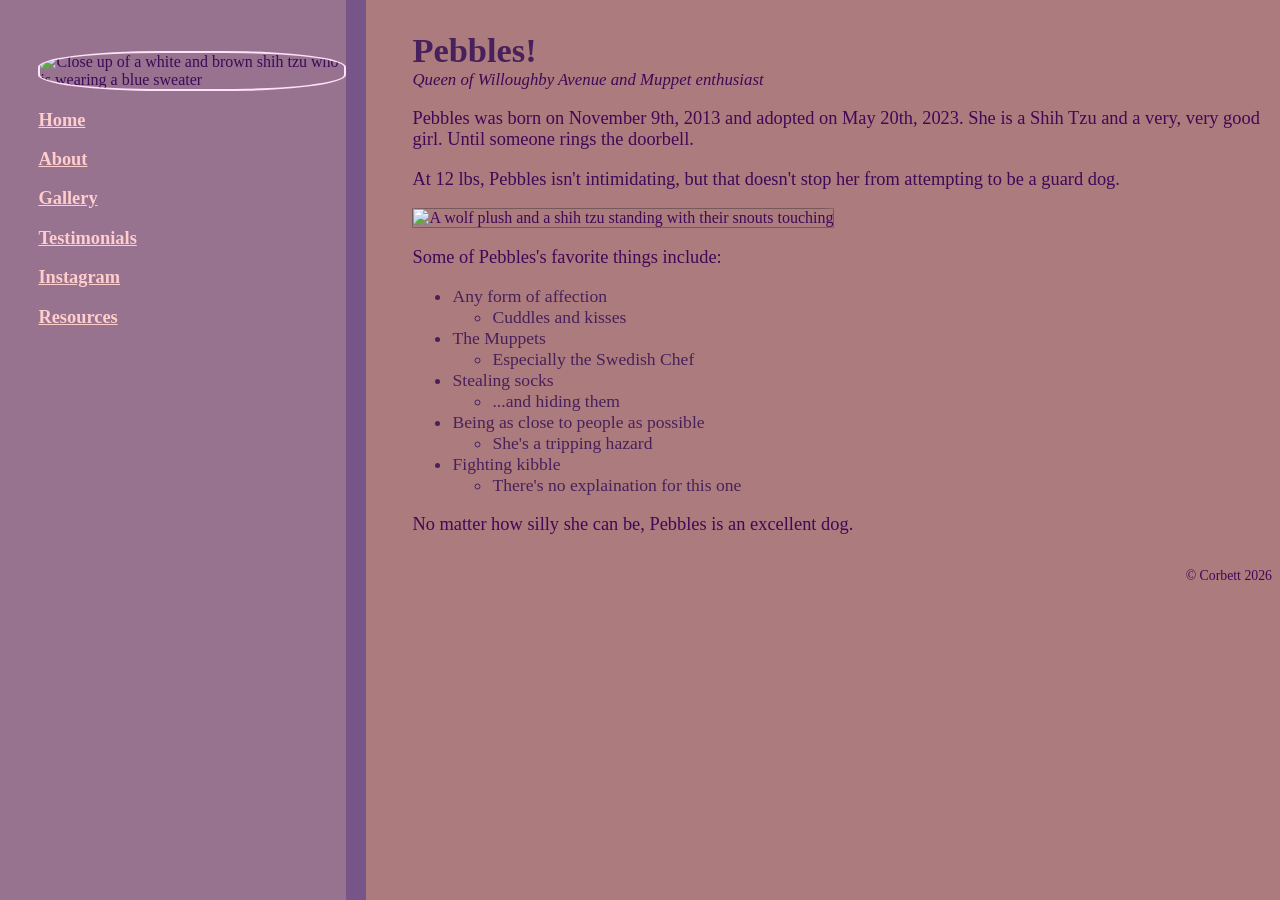
==== index.html @ c45a24b1 "Add files via upload" ====
<!doctype html>
<html lang="en">
    <head>
        <link rel="stylesheet" type="text/css" href="styles.css">
        <meta charset="UTF-8">
        <title>Title</title>
    </head>
    <body>
        <div id="sidebar">
            <img src= "Images/pebbles-blue-sweater.jpg" class="sidebarimg" alt="Close up of a white and brown shih tzu who is wearing a blue sweater">
            <p><a href="index.html" class="navlink">Home</a></p>
            <p><a href="about.html" class="navlink">About</a></p>
            <p><a href="gallery.html" class="navlink">Gallery</a></p>
            <p><a href="testimonials.html" class="navlink">Testimonials</a></p>
            <p><a href=https://www.instagram.com/fruity.pebbles.13/ class="navlink">Instagram</a></p>
                <p><a href="resources.html" class=navlink>Resources</a></p>

        </div>
        <div id="main">
            <h1>Pebbles!</h1>
            <p class="subhead">Queen of Willoughby Avenue and Muppet enthusiast</p>
            <p>
                Pebbles was born on November 9th, 2013 and adopted on May 20th, 2023. She is a Shih Tzu and a very, very good girl.
                Until someone rings the doorbell.
            </p>
            <p>At 12 lbs, Pebbles isn't intimidating, but that doesn't stop her from attempting to be a guard dog.</p>
<img src="Images/pebbles-wolf.jpeg" class="imgls" alt="A wolf plush and a shih tzu standing with their snouts touching">
            <p>Some of Pebbles's favorite things include:</p>
            <ul>
                <li>Any form of affection
                <ul>
                    <li class="nestedli">Cuddles and kisses</li>
                </ul>
                <li>The Muppets
                <ul>
                    <li class="nestedli">Especially the Swedish Chef</li>
                </ul>
                <li>Stealing socks
                <ul>
                    <li class="nestedli">...and hiding them</li>
                </ul>
                <li>Being as close to people as possible
                <ul>
                    <li class="nestedli">She's a tripping hazard</li>
                </ul>
                <li>Fighting kibble
                <ul>
                    <li class="nestedli">There's no explaination for this one</li>
                </ul>
            </ul>
        <p>No matter how silly she can be, Pebbles is an excellent dog.</p>
        </div>
    <footer>
    <div class="copyright">
        <p>© Corbett 2026</p>
    </div>
</footer>
    </body>
</html>
---- styles.css ----
body {
    background-color: #ac7b7d;
    display: flex;
    flex-direction: column;
    align-items: right;
    margin-bottom: 1em;
}
* {
    font-family: Cambria, Georgia, Times;
    color: #3e0957;
}
h1 {
    font-size: 215%;
    margin-bottom: 1%;
    color: #48205b;
}
h2 {
    font-size: 150%;
}
p {
    font-size: 115%;
    overflow-wrap: anywhere;
}
li {
    font-size: 110%;
    color: #48205b;
}

table, th, td {
  border: .1em solid #6b3a83;
  border-collapse: collapse;
}
table{
    width: 100%;
}
th, td {
    width: fit-content;
}
th{
    font-weight: bolder;
    font-size: 115%;
    background-color: #c1a0a1
}
td{
    background-color: #e6bfc1;
    padding-left: 2%;
}

#sidebar {
    height: 100%;
    width: 24%;
    top: 0%;
    left: 0%;
    position: fixed;
    padding-top: 4%;
    padding-left: 3%;
    background-color: #977390;
    border-right: solid 20px;
    border-color: #785589;
}
#main {
    margin-left: 32%;
}
.darker {
    font-size: 125%;
    font-weight: 600;
}
.subhead {
    font-size: 105%;
    font-style: italic;
    margin-top: -1%;
}
.navlink {
    font-family: Georgia;
    font-size: 100%;
    color: #ffcdcc;
    font-weight: 550;
}
.quote {
    font-size: 115%;
        font-style: italic;
}
.quotename {
    font-weight: 700;
    display: flex;
    justify-content: flex-end;
}
.copyright {
    font-size: 75%;
    display: flex;
    justify-content: flex-end;
}
.gallery {
    overflow: auto;
    position: relative;
    padding-top: 5%;
}
.galleryimage{
    width:45%;
    margin-left: 2%;
    border: thin 2%;
}
.galleryimage:hover {
      transform: scale(1.1);
    border: solid 2% #977390;
    border-radius: 9%;
}
.sidebarimg {
    width: 90%;
    border-radius: 40%;
    border: solid 2px #ffe1f9;
}
.imgls {
    width: 95%;
    border: solid 1px #765a5b;
    border-radius: 3%;
}
.nestedli {
    font-size: 100%;
}
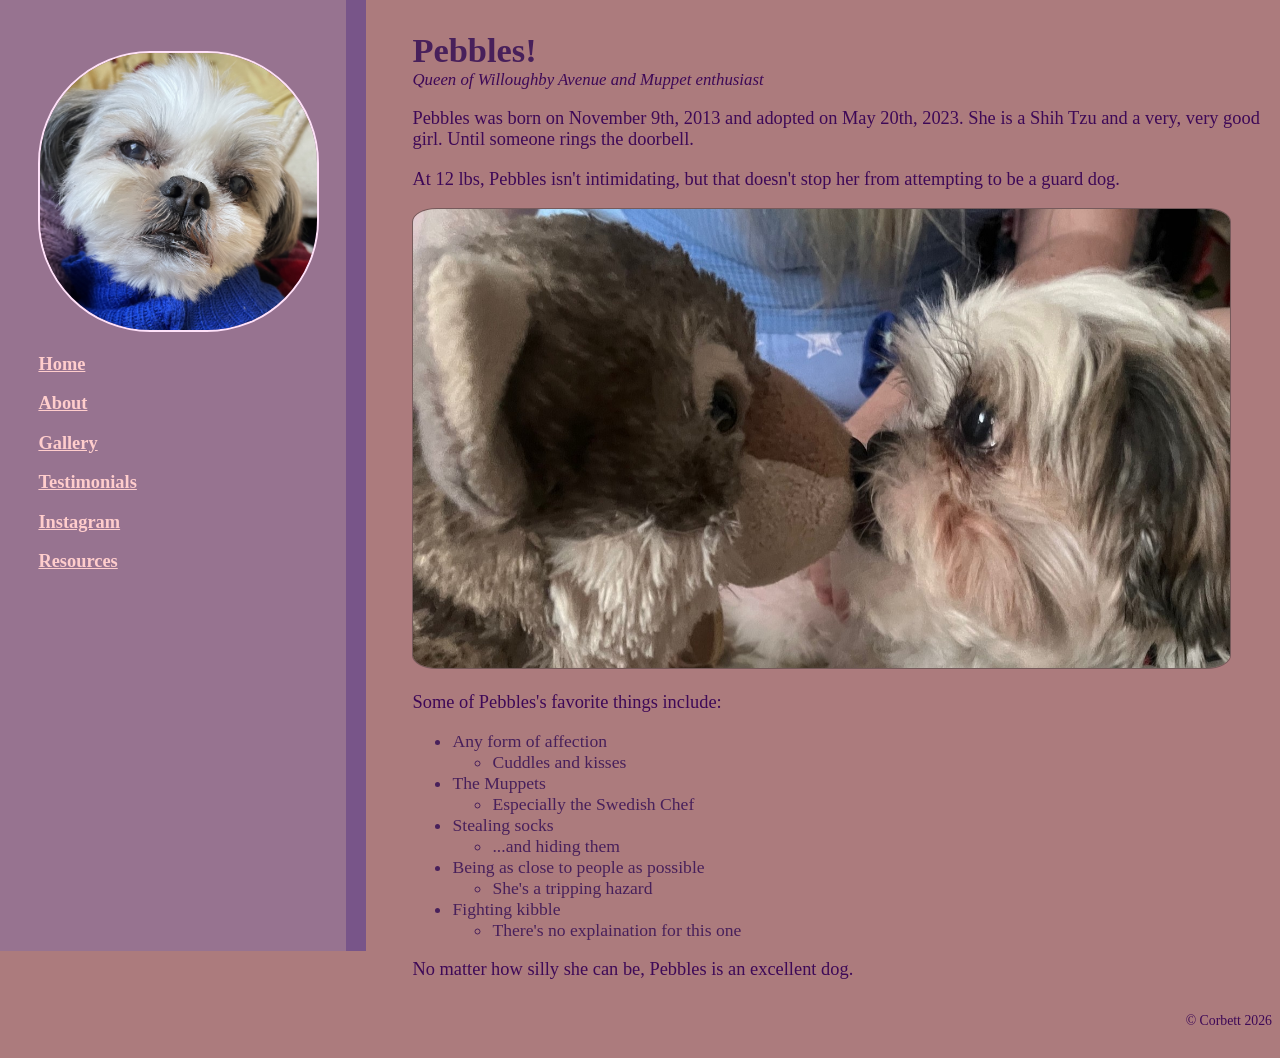
==== commit ca270a75: "Update index.html" ====
--- a/index.html
+++ b/index.html
@@ -7,7 +7,7 @@
     </head>
     <body>
         <div id="sidebar">
-            <img src= "Images/pebbles-blue-sweater.jpg" class="sidebarimg" alt="Close up of a white and brown shih tzu who is wearing a blue sweater">
+            <img src= "images/pebbles-blue-sweater.jpg" class="sidebarimg" alt="Close up of a white and brown shih tzu who is wearing a blue sweater">
             <p><a href="index.html" class="navlink">Home</a></p>
             <p><a href="about.html" class="navlink">About</a></p>
             <p><a href="gallery.html" class="navlink">Gallery</a></p>
@@ -24,7 +24,7 @@
                 Until someone rings the doorbell.
             </p>
             <p>At 12 lbs, Pebbles isn't intimidating, but that doesn't stop her from attempting to be a guard dog.</p>
-<img src="Images/pebbles-wolf.jpeg" class="imgls" alt="A wolf plush and a shih tzu standing with their snouts touching">
+<img src="images/pebbles-wolf.jpeg" class="imgls" alt="A wolf plush and a shih tzu standing with their snouts touching">
             <p>Some of Pebbles's favorite things include:</p>
             <ul>
                 <li>Any form of affection
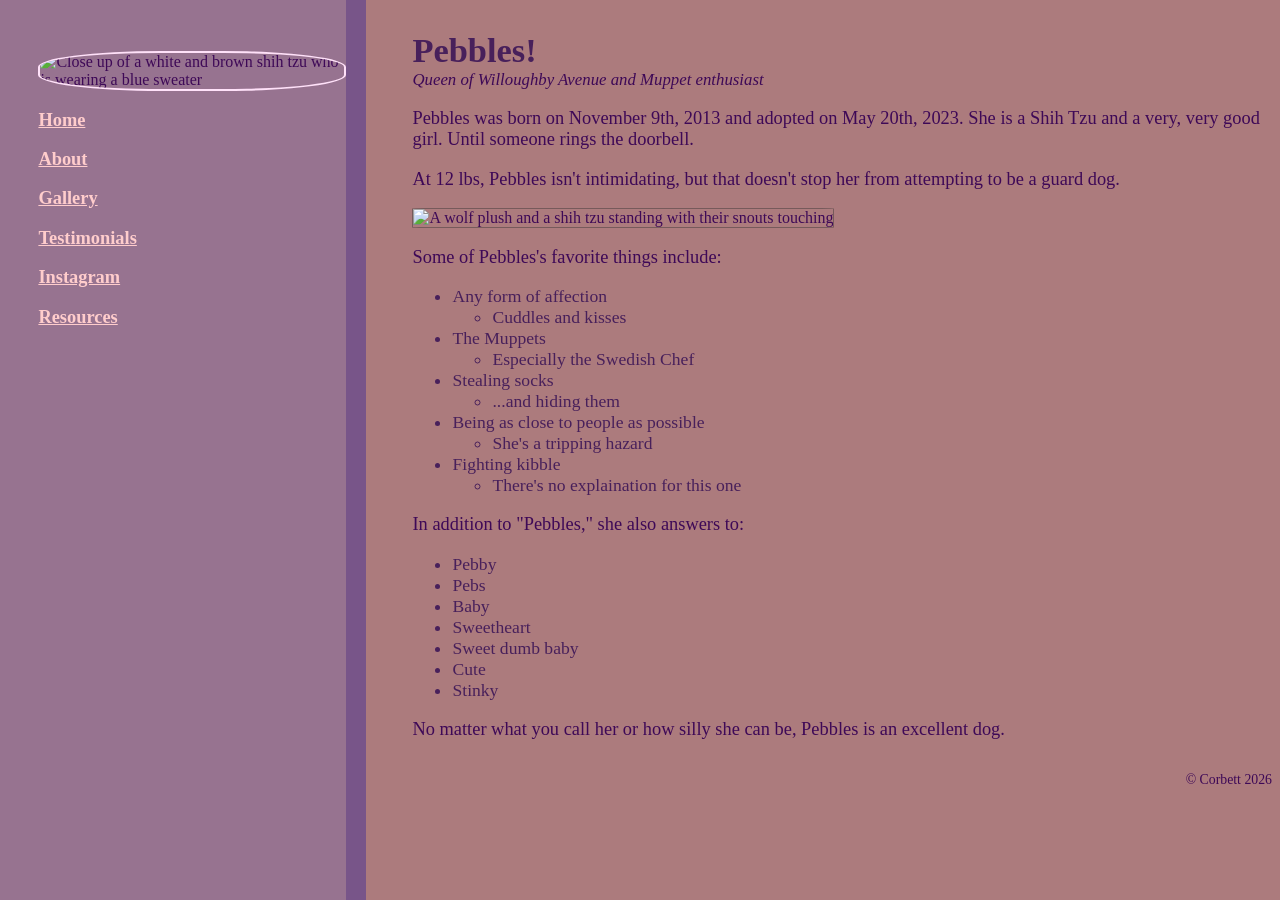
==== commit 5ee5d254: "Add files via upload" ====
--- a/index.html
+++ b/index.html
@@ -7,7 +7,7 @@
     </head>
     <body>
         <div id="sidebar">
-            <img src= "images/pebbles-blue-sweater.jpg" class="sidebarimg" alt="Close up of a white and brown shih tzu who is wearing a blue sweater">
+            <img src= "Images/pebbles-blue-sweater.jpg" class="sidebarimg" alt="Close up of a white and brown shih tzu who is wearing a blue sweater">
             <p><a href="index.html" class="navlink">Home</a></p>
             <p><a href="about.html" class="navlink">About</a></p>
             <p><a href="gallery.html" class="navlink">Gallery</a></p>
@@ -24,7 +24,7 @@
                 Until someone rings the doorbell.
             </p>
             <p>At 12 lbs, Pebbles isn't intimidating, but that doesn't stop her from attempting to be a guard dog.</p>
-<img src="images/pebbles-wolf.jpeg" class="imgls" alt="A wolf plush and a shih tzu standing with their snouts touching">
+<img src="Images/pebbles-wolf.jpeg" class="imgls" alt="A wolf plush and a shih tzu standing with their snouts touching">
             <p>Some of Pebbles's favorite things include:</p>
             <ul>
                 <li>Any form of affection
@@ -48,7 +48,17 @@
                     <li class="nestedli">There's no explaination for this one</li>
                 </ul>
             </ul>
-        <p>No matter how silly she can be, Pebbles is an excellent dog.</p>
+        <p>In addition to "Pebbles," she also answers to:</p>
+            <ul>
+                <li>Pebby</li>
+                <li>Pebs</li>
+                <li>Baby</li>
+                <li>Sweetheart</li>
+                <li>Sweet dumb baby</li>
+                <li>Cute</li>
+                <li>Stinky</li>
+            </ul>
+        <p>No matter what you call her or how silly she can be, Pebbles is an excellent dog.</p>
         </div>
     <footer>
     <div class="copyright">
--- a/styles.css
+++ b/styles.css
@@ -111,7 +111,7 @@
     border: solid 2px #ffe1f9;
 }
 .imgls {
-    width: 95%;
+    width: 90%;
     border: solid 1px #765a5b;
     border-radius: 3%;
 }
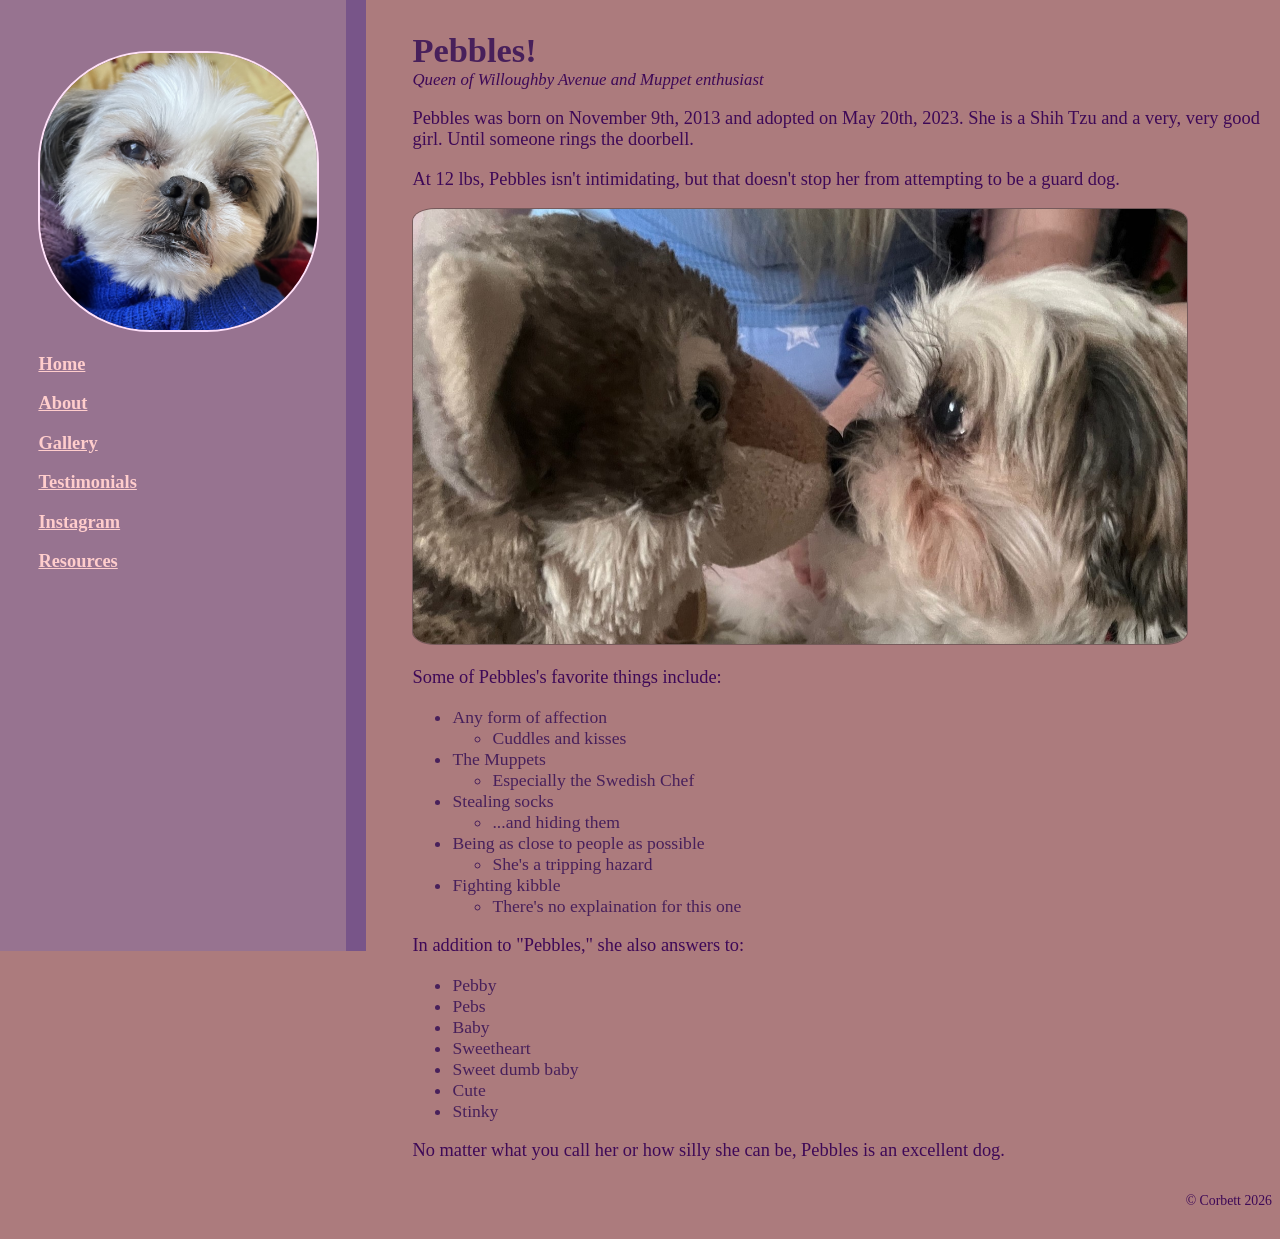
==== commit a127aad8: "Update index.html" ====
--- a/index.html
+++ b/index.html
@@ -7,7 +7,7 @@
     </head>
     <body>
         <div id="sidebar">
-            <img src= "Images/pebbles-blue-sweater.jpg" class="sidebarimg" alt="Close up of a white and brown shih tzu who is wearing a blue sweater">
+            <img src= "images/pebbles-blue-sweater.jpg" class="sidebarimg" alt="Close up of a white and brown shih tzu who is wearing a blue sweater">
             <p><a href="index.html" class="navlink">Home</a></p>
             <p><a href="about.html" class="navlink">About</a></p>
             <p><a href="gallery.html" class="navlink">Gallery</a></p>
@@ -24,7 +24,7 @@
                 Until someone rings the doorbell.
             </p>
             <p>At 12 lbs, Pebbles isn't intimidating, but that doesn't stop her from attempting to be a guard dog.</p>
-<img src="Images/pebbles-wolf.jpeg" class="imgls" alt="A wolf plush and a shih tzu standing with their snouts touching">
+<img src="images/pebbles-wolf.jpeg" class="imgls" alt="A wolf plush and a shih tzu standing with their snouts touching">
             <p>Some of Pebbles's favorite things include:</p>
             <ul>
                 <li>Any form of affection
